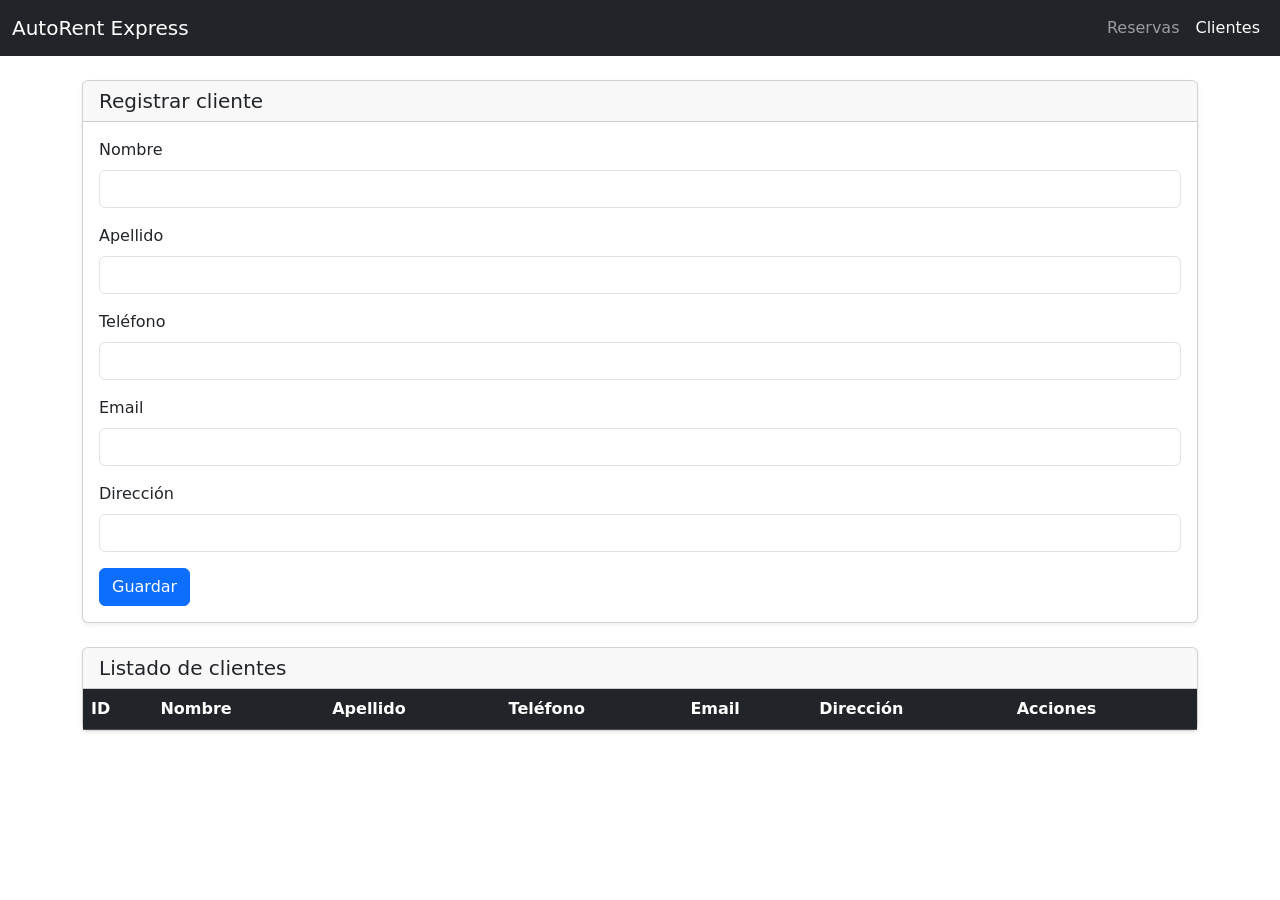
==== clientes.html @ 67caad6b "finalboss frontend" ====
<!DOCTYPE html>
<html lang="es">
<head>
    <meta charset="UTF-8">
    <meta name="viewport" content="width=device-width, initial-scale=1.0">
    <title>Clientes</title>
    <link href="https://cdn.jsdelivr.net/npm/bootstrap@5.3.8/dist/css/bootstrap.min.css" rel="stylesheet">
    <link rel="stylesheet" href="css/style.css">
</head>
<body>
    <nav class="navbar navbar-expand-lg navbar-dark bg-dark">
        <div class="container-fluid">
            <a class="navbar-brand" href="#">AutoRent Express</a>
            <ul class="navbar-nav">
                <li class="nav-item"><a class="nav-link" href="index.html">Reservas</a></li>
                <li class="nav-item"><a class="nav-link active" href="clientes.html">Clientes</a></li>
            </ul>
        </div>
    </nav>

    <main class="container py-4">
        <div id="alertas"></div>

        <section class="card shadow-sm mb-4">
            <div class="card-header">
                <h2 class="h5 mb-0" id="tituloFormulario">Registrar cliente</h2>
            </div>
            <div class="card-body">
                <form id="formCliente" novalidate>
                    <div class="mb-3">
                        <label for="txtNombre" class="form-label">Nombre</label>
                        <input type="text" class="form-control" id="txtNombre" maxlength="100">
                    </div>
                    <div class="mb-3">
                        <label for="txtApellido" class="form-label">Apellido</label>
                        <input type="text" class="form-control" id="txtApellido" maxlength="100">
                    </div>
                    <div class="mb-3">
                        <label for="txtTelefono" class="form-label">Teléfono</label>
                        <input type="tel" class="form-control" id="txtTelefono" maxlength="15">
                    </div>
                    <div class="mb-3">
                        <label for="txtEmail" class="form-label">Email</label>
                        <input type="email" class="form-control" id="txtEmail" maxlength="100">
                    </div>
                    <div class="mb-3">
                        <label for="txtDireccion" class="form-label">Dirección</label>
                        <input type="text" class="form-control" id="txtDireccion" maxlength="200">
                    </div>
                    <button type="submit" class="btn btn-primary" id="btnGuardar">Guardar</button>
                    <button type="button" class="btn btn-secondary d-none" id="btnCancelar">Cancelar</button>
                </form>
            </div>
        </section>

        <section class="card shadow-sm">
            <div class="card-header">
                <h2 class="h5 mb-0">Listado de clientes</h2>
            </div>
            <div class="table-responsive">
                <table class="table table-striped table-hover mb-0">
                    <thead class="table-dark">
                        <tr>
                            <th>ID</th><th>Nombre</th><th>Apellido</th>
                            <th>Teléfono</th><th>Email</th><th>Dirección</th><th>Acciones</th>
                        </tr>
                    </thead>
                    <tbody id="tablaClientes"></tbody>
                </table>
            </div>
        </section>
    </main>

    <script src="https://cdn.jsdelivr.net/npm/bootstrap@5.3.8/dist/js/bootstrap.bundle.min.js"></script>
    <script type="module" src="js/controllers/clientesController.js"></script>
</body>
</html>
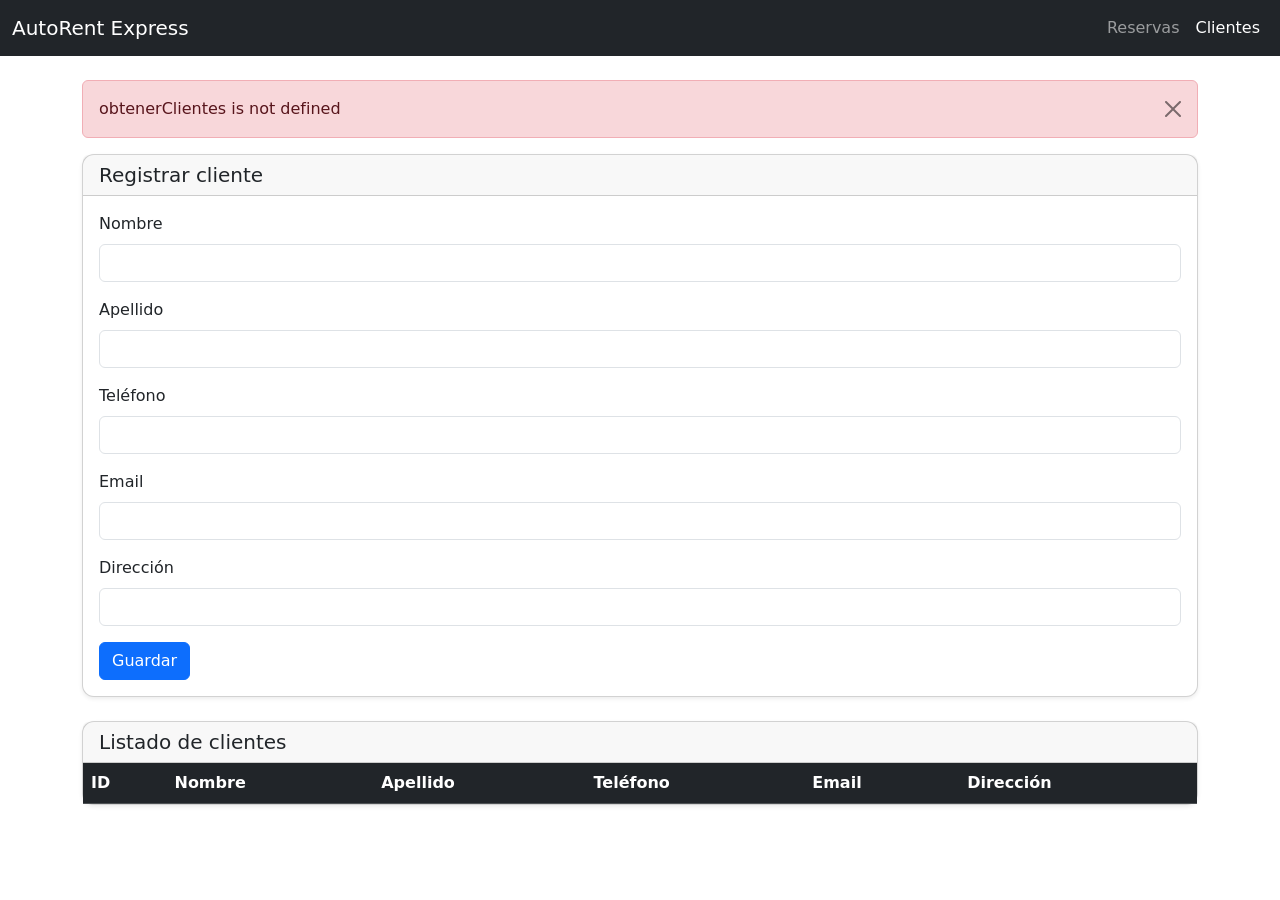
==== commit 9cc32090: "final boss 2.0" ====
--- a/clientes.html
+++ b/clientes.html
@@ -5,7 +5,7 @@
     <meta name="viewport" content="width=device-width, initial-scale=1.0">
     <title>Clientes</title>
     <link href="https://cdn.jsdelivr.net/npm/bootstrap@5.3.8/dist/css/bootstrap.min.css" rel="stylesheet">
-    <link rel="stylesheet" href="css/style.css">
+    <link rel="stylesheet" href="/style.css">
 </head>
 <body>
     <nav class="navbar navbar-expand-lg navbar-dark bg-dark">
@@ -62,7 +62,7 @@
                     <thead class="table-dark">
                         <tr>
                             <th>ID</th><th>Nombre</th><th>Apellido</th>
-                            <th>Teléfono</th><th>Email</th><th>Dirección</th><th>Acciones</th>
+                            <th>Teléfono</th><th>Email</th><th>Dirección</th>
                         </tr>
                     </thead>
                     <tbody id="tablaClientes"></tbody>
--- a/style.css
+++ b/style.css
@@ -0,0 +1,3 @@
+body{background-color:·f5f6fa;}
+.card{border-radius: 12px;}
+table rd,table th{vertical-align:middle;}
